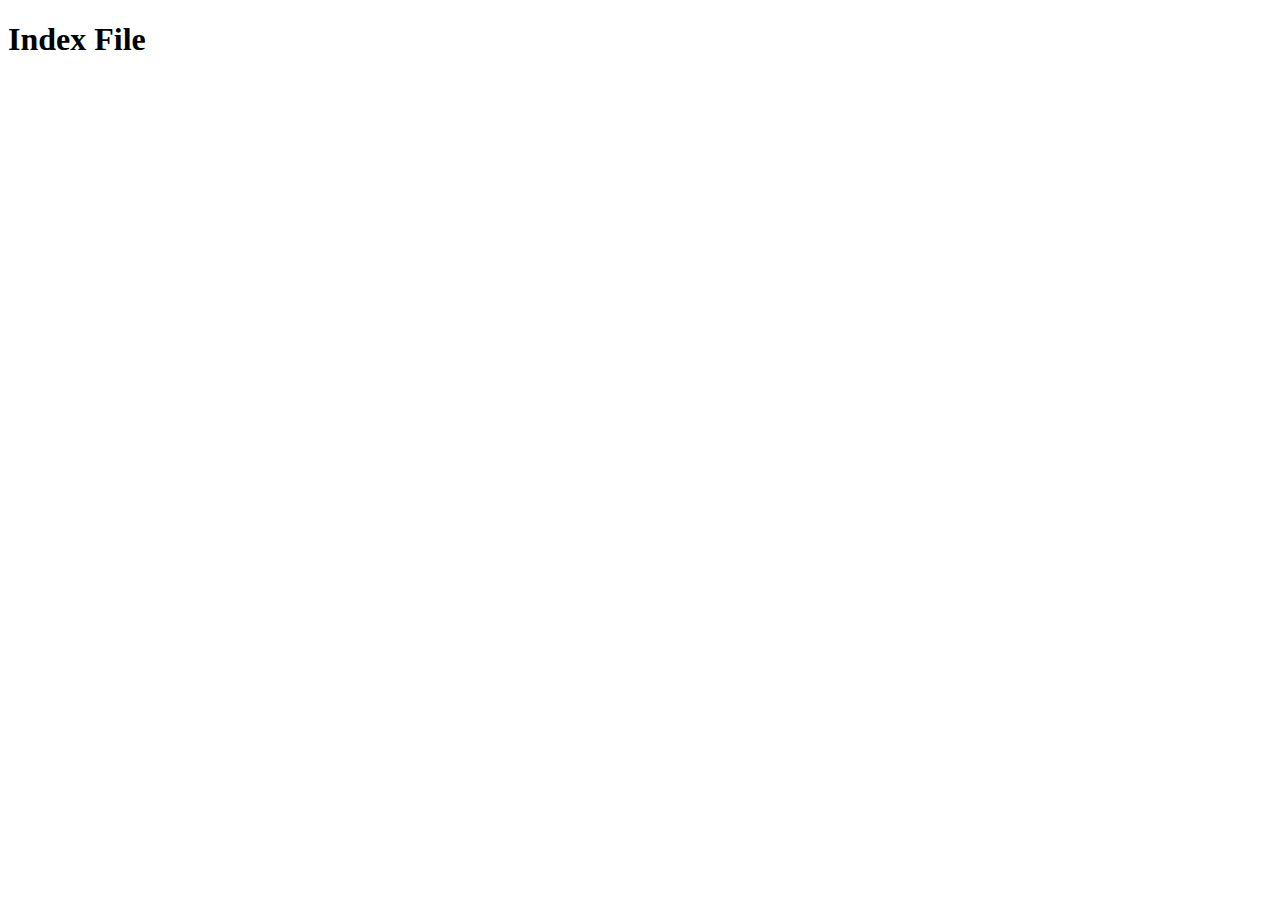
==== index.html @ b42d4096 "add files" ====
<!DOCTYPE html>
<html lang="en">
<head>
    <meta charset="UTF-8">
    <meta name="viewport" content="width=h1, initial-scale=1.0">
    <title>Document</title>
</head>
<body>
    <h1>Index File</h1>
</body>
</html>
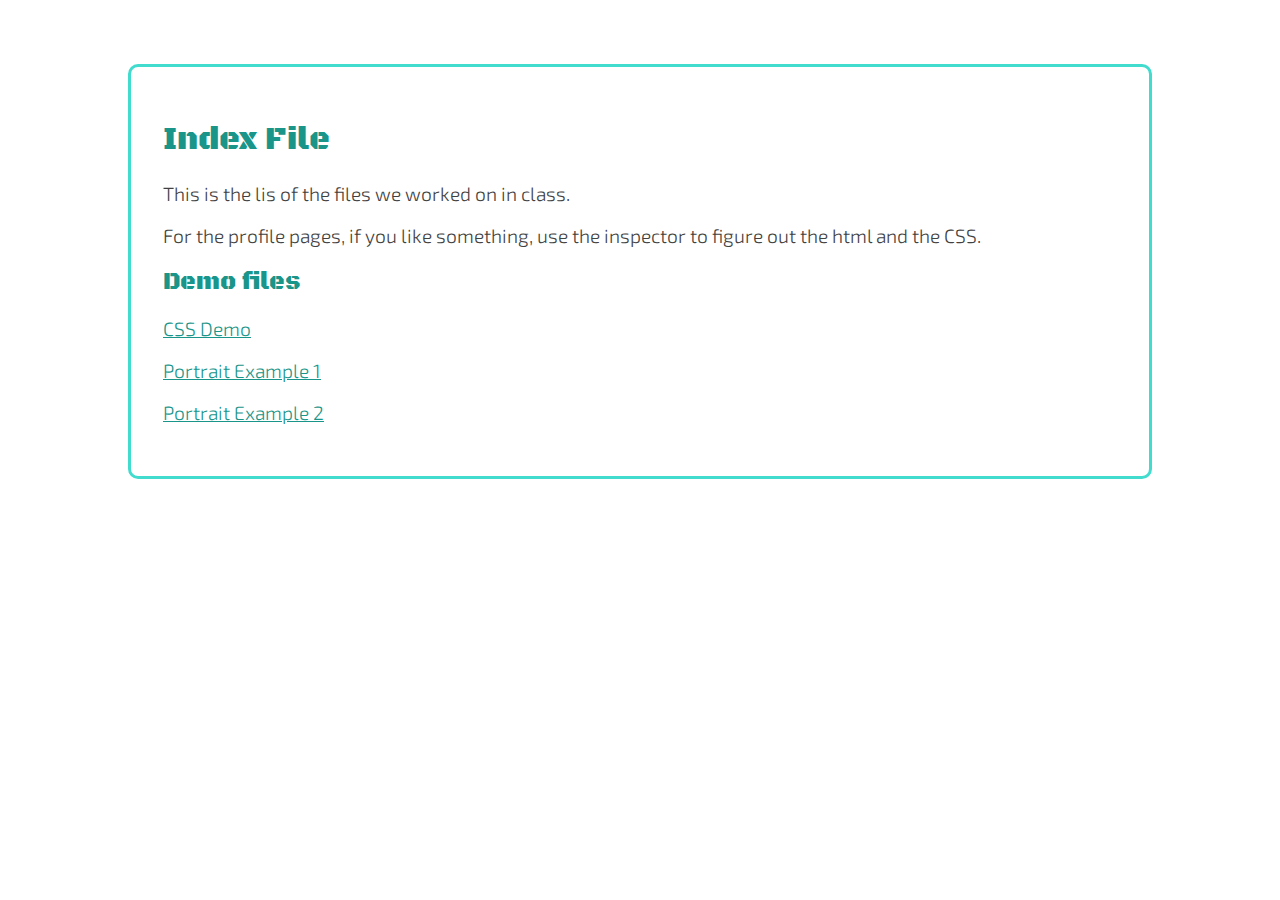
==== commit 64a7880c: "new files" ====
--- a/index.html
+++ b/index.html
@@ -3,9 +3,23 @@
 <head>
     <meta charset="UTF-8">
     <meta name="viewport" content="width=h1, initial-scale=1.0">
-    <title>Document</title>
+    <title>css class files a</title>
+    <link rel="preconnect" href="https://fonts.googleapis.com">
+<link rel="preconnect" href="https://fonts.gstatic.com" crossorigin>
+<link href="https://fonts.googleapis.com/css2?family=Black+Ops+One&family=Exo+2:ital,wght@0,100..900;1,100..900&display=swap" rel="stylesheet">
+    <link rel="stylesheet" href="css/style.css">
 </head>
 <body>
-    <h1>Index File</h1>
+    <div class="wrap">
+        <h1>Index File</h1>
+        <p>This is the lis of the files we worked on in class.</p>
+        <p>For the profile pages, if you like something, use the inspector to figure out the html and the CSS.</p>
+        <h2>Demo files</h2>
+        <p><a href="css-demo.html">CSS Demo</a></p>
+        <p><a href="portrait-1.html">Portrait Example 1</a></p>
+        <p><a href="portrait-2.html">Portrait Example 2</a></p>
+    </div>
+    
+
 </body>
 </html>--- a/css/style.css
+++ b/css/style.css
@@ -0,0 +1,36 @@
+*{
+    box-sizing: border-box;
+}
+body{
+    font-family: "Exo 2", serif;
+    font-optical-sizing: auto;
+    font-weight: 300;
+    color:#414141;
+    font-size: 16px;
+    margin: 0;
+    padding: 0;
+}
+h1,h2,h3,h4,h5,h6{
+    font-family: "Black Ops One", serif;
+  font-weight: 400;
+  font-style: normal;
+  color: #19958a;
+}
+p{
+    font-size: 1.2rem;
+    line-height: 1.2;
+}
+.wrap{
+    width: 80%;
+    margin: 5% auto;
+    padding:2rem;
+    border:solid 3px #42dccf;
+    border-radius: 10px;
+}
+a{
+    color: #19958a;
+}
+a:hover{
+    color: #42dccf;
+    text-decoration: none;
+}
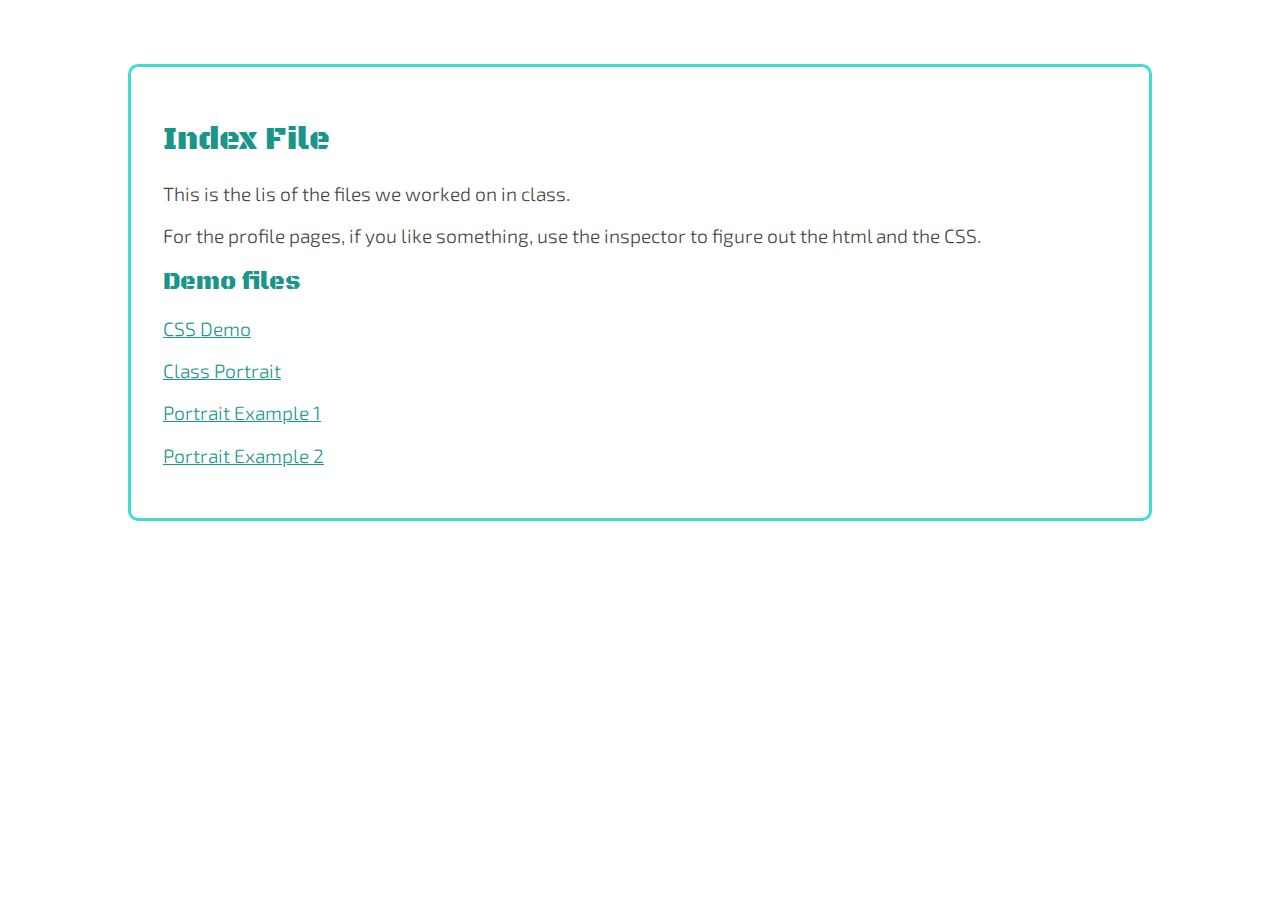
==== commit 4b677d3f: "update" ====
--- a/index.html
+++ b/index.html
@@ -16,6 +16,7 @@
         <p>For the profile pages, if you like something, use the inspector to figure out the html and the CSS.</p>
         <h2>Demo files</h2>
         <p><a href="css-demo.html">CSS Demo</a></p>
+        <p><a href="portrait-basic.html">Class Portrait</a></p>
         <p><a href="portrait-1.html">Portrait Example 1</a></p>
         <p><a href="portrait-2.html">Portrait Example 2</a></p>
     </div>
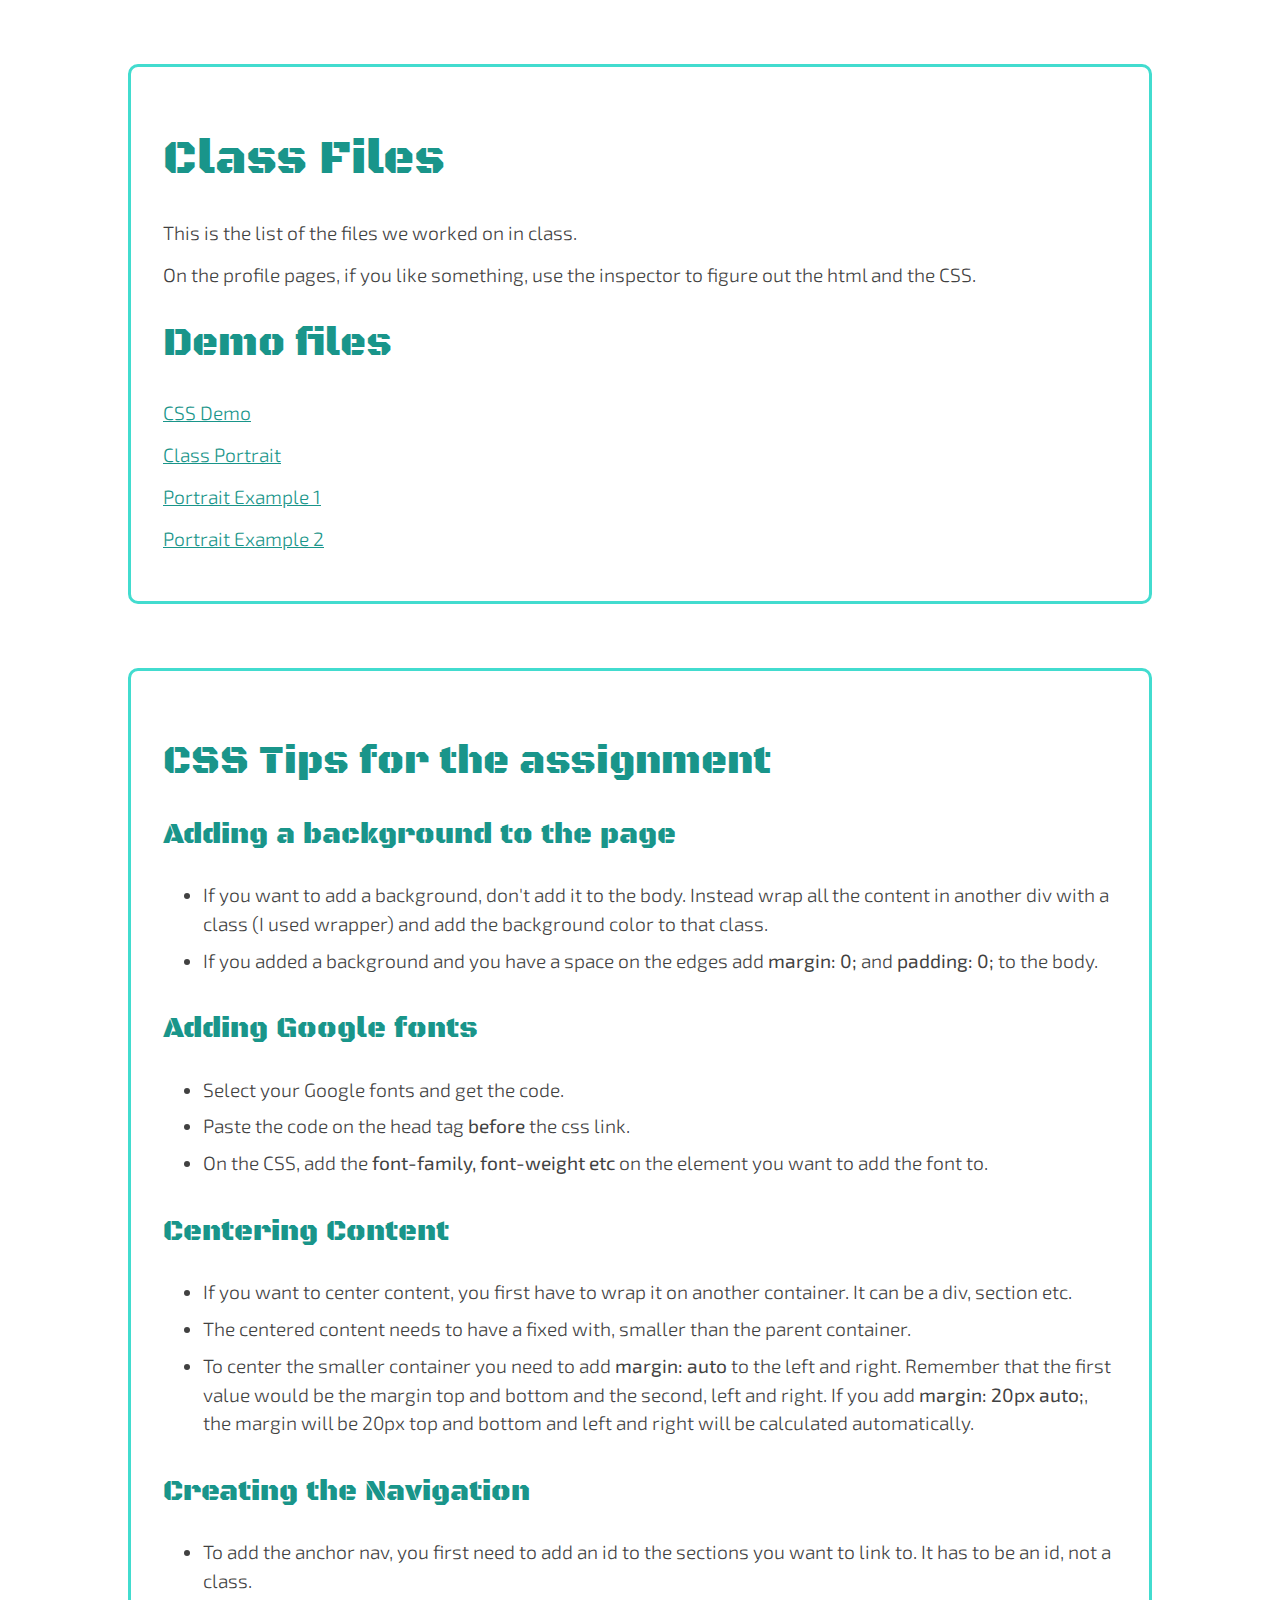
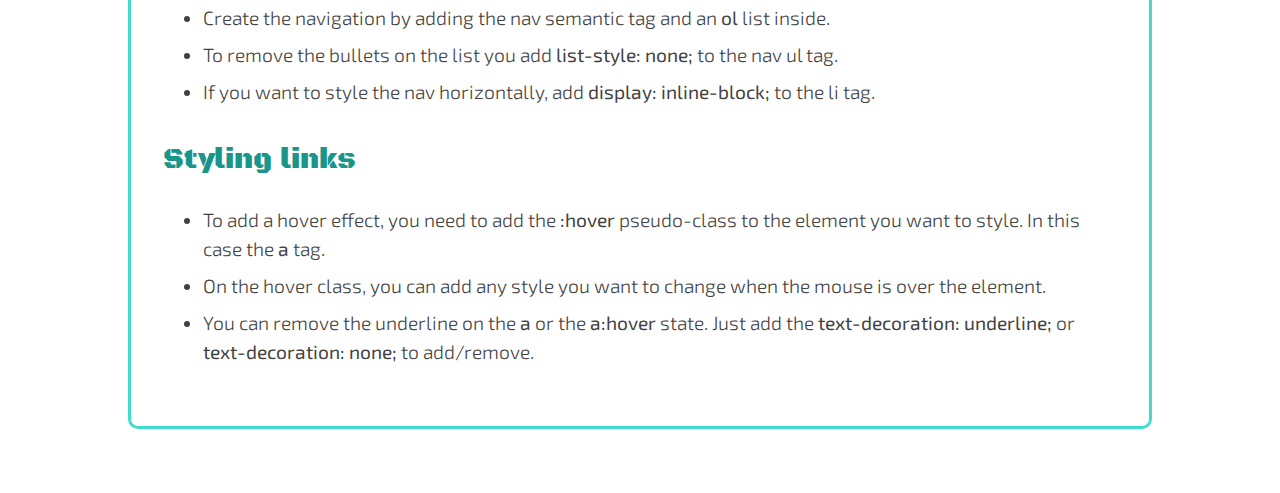
==== commit 91ff5379: "updates" ====
--- a/index.html
+++ b/index.html
@@ -11,16 +11,48 @@
 </head>
 <body>
     <div class="wrap">
-        <h1>Index File</h1>
-        <p>This is the lis of the files we worked on in class.</p>
-        <p>For the profile pages, if you like something, use the inspector to figure out the html and the CSS.</p>
+        <h1>Class Files</h1>
+        <p>This is the list of the files we worked on in class.</p>
+        <p>On the profile pages, if you like something, use the inspector to figure out the html and the CSS.</p>
         <h2>Demo files</h2>
         <p><a href="css-demo.html">CSS Demo</a></p>
         <p><a href="portrait-basic.html">Class Portrait</a></p>
         <p><a href="portrait-1.html">Portrait Example 1</a></p>
         <p><a href="portrait-2.html">Portrait Example 2</a></p>
     </div>
+    <div class="wrap">
+        <h2>CSS Tips for the assignment</h2>
+        <h3>Adding a background to the page</h3>
+        <ul>
+            <li>If you want to add a background, don't add it to the body. Instead wrap all the content in another div with a class (I used wrapper) and add the background color to that class.</li>
+            <li>If you added a background and you have a space on the edges add <b>margin: 0;</b> and <b>padding: 0;</b> to the body.</li>
+        </ul>
+        <h3>Adding Google fonts</h3>
+        <ul>
+            <li>Select your Google fonts and get the code.</li>
+            <li>Paste the code on the head tag <b>before</b> the css link.</li>
+            <li>On the CSS, add the <b>font-family, font-weight etc</b> on the element you want to add the font to.</li>
+        </ul>
+        <h3>Centering Content</h3>
+        <ul>
+            <li>If you want to center content, you first have to wrap it on another container. It can be a div, section etc.</li>
+            <li>The centered content needs to have a fixed with, smaller than the parent container.</li>
+            <li>To center the smaller container you need to add <b>margin: auto</b> to the left and right. Remember that the first value would be the margin top and bottom and the second, left and right. If you add <b>margin: 20px auto;</b>, the margin will be 20px top and bottom and left and right will be calculated automatically.</li>
+        </ul>
+        <h3>Creating the Navigation</h3>
+        <ul>
+            <li>To add the anchor nav, you first need to add an id to the sections you want to link to. It has to be an id, not a class. </li>
+            <li>Create the navigation by adding the nav semantic tag and an <b>ol</b> list inside.</li>
+            <li>To remove the bullets on the list you add <b>list-style: none;</b> to the nav ul tag.</li>
+            <li>If you want to style the nav horizontally, add <b>display: inline-block;</b> to the li tag.</li>
+        </ul>
+        <h3>Styling links</h3>
+        <ul>
+            <li>To add a hover effect, you need to add the <b>:hover</b> pseudo-class to the element you want to style. In this case the <b>a</b> tag.</li>
+            <li>On the hover class, you can add any style you want to change when the mouse is over the element.</li>
+            <li>You can remove the underline on the <b>a</b> or the <b>a:hover</b> state. Just add the <b>text-decoration: underline;</b> or <b>text-decoration: none;</b> to add/remove.</li>
+        </ul>
     
-
+    </div>
 </body>
 </html>--- a/css/style.css
+++ b/css/style.css
@@ -9,15 +9,25 @@
     font-size: 16px;
     margin: 0;
     padding: 0;
+    font-size: 1.2rem;
+    line-height: 1.2;
 }
 h1,h2,h3,h4,h5,h6{
-    font-family: "Black Ops One", serif;
+  font-family: "Black Ops One", serif;
   font-weight: 400;
   font-style: normal;
   color: #19958a;
 }
-p{
-    font-size: 1.2rem;
+h1{
+    font-size: 3rem;
+    line-height: 1.2;
+}
+h2{
+    font-size: 2.5rem;
+    line-height: 1.2;
+}
+h3{
+    font-size: 1.8rem;
     line-height: 1.2;
 }
 .wrap{
@@ -34,3 +44,8 @@
     color: #42dccf;
     text-decoration: none;
 }
+ul li{
+    padding-bottom: .5rem;
+    line-height: 1.5;
+}
+
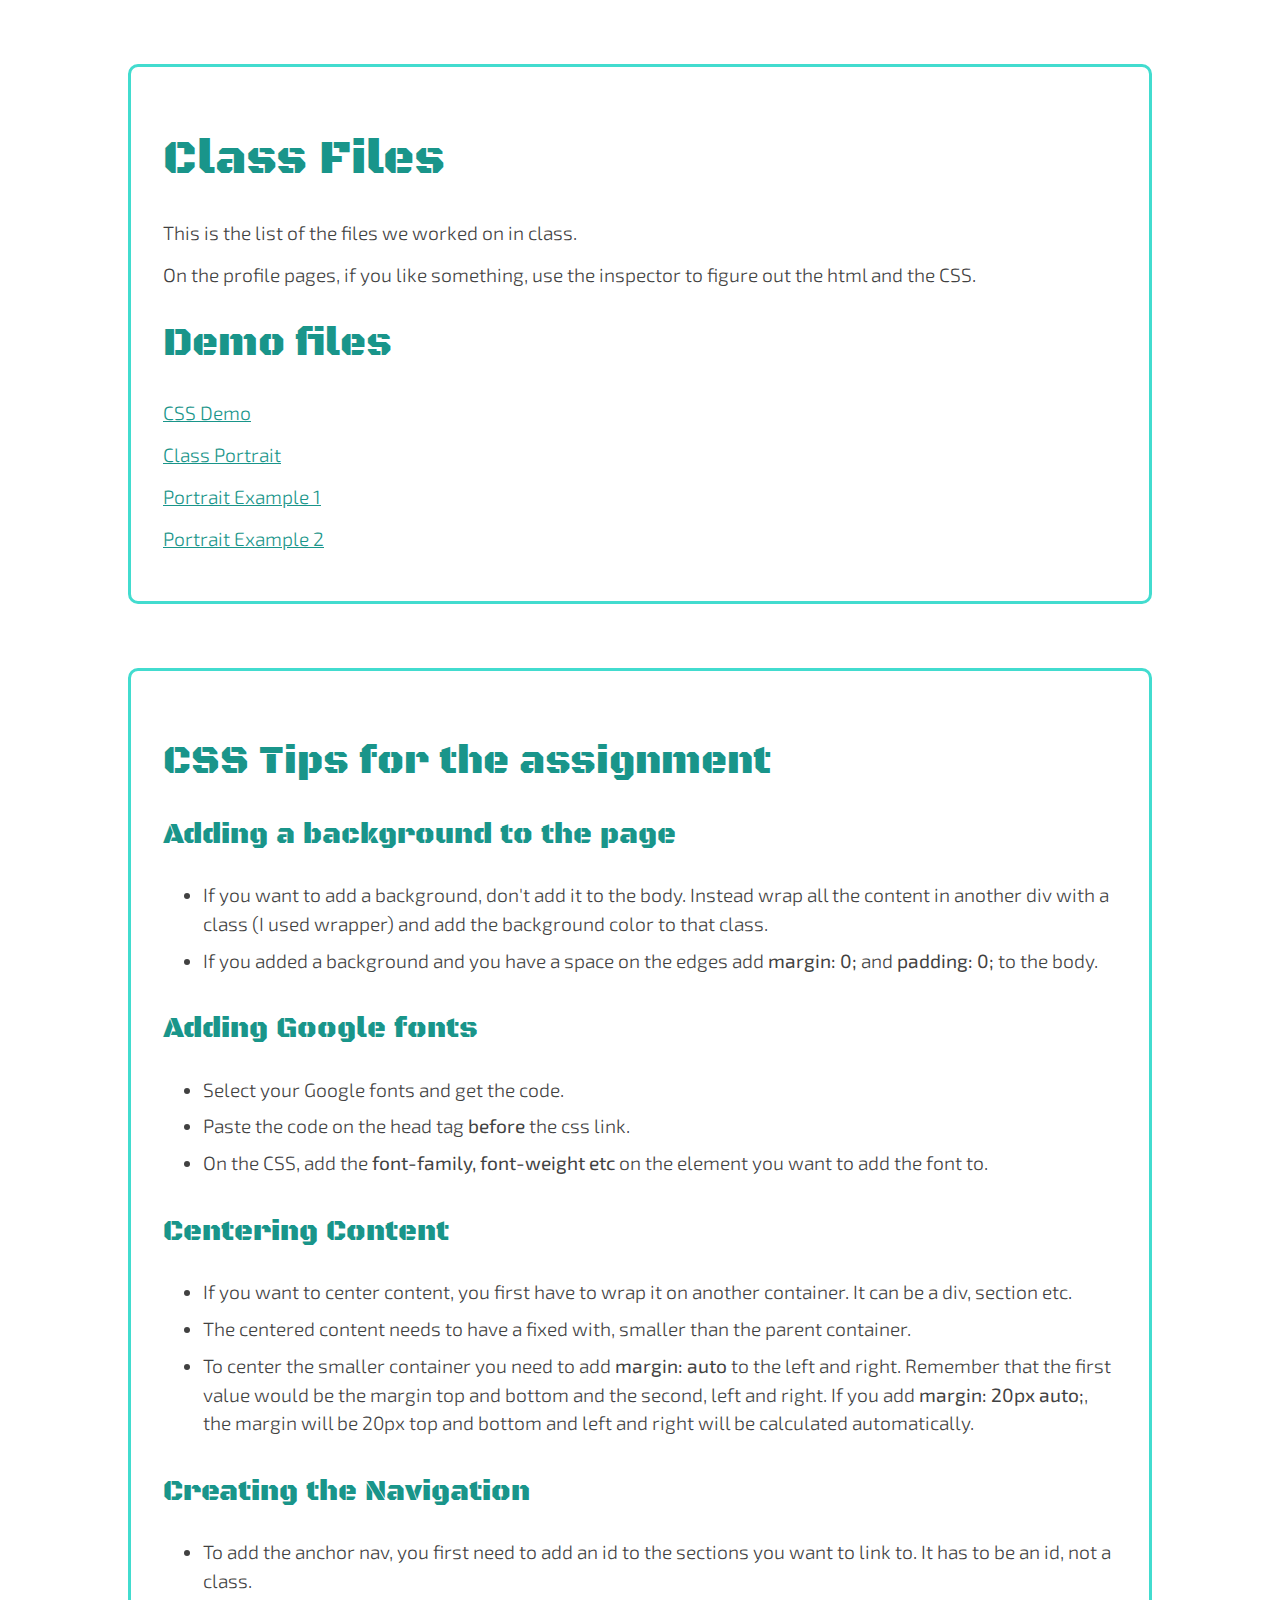
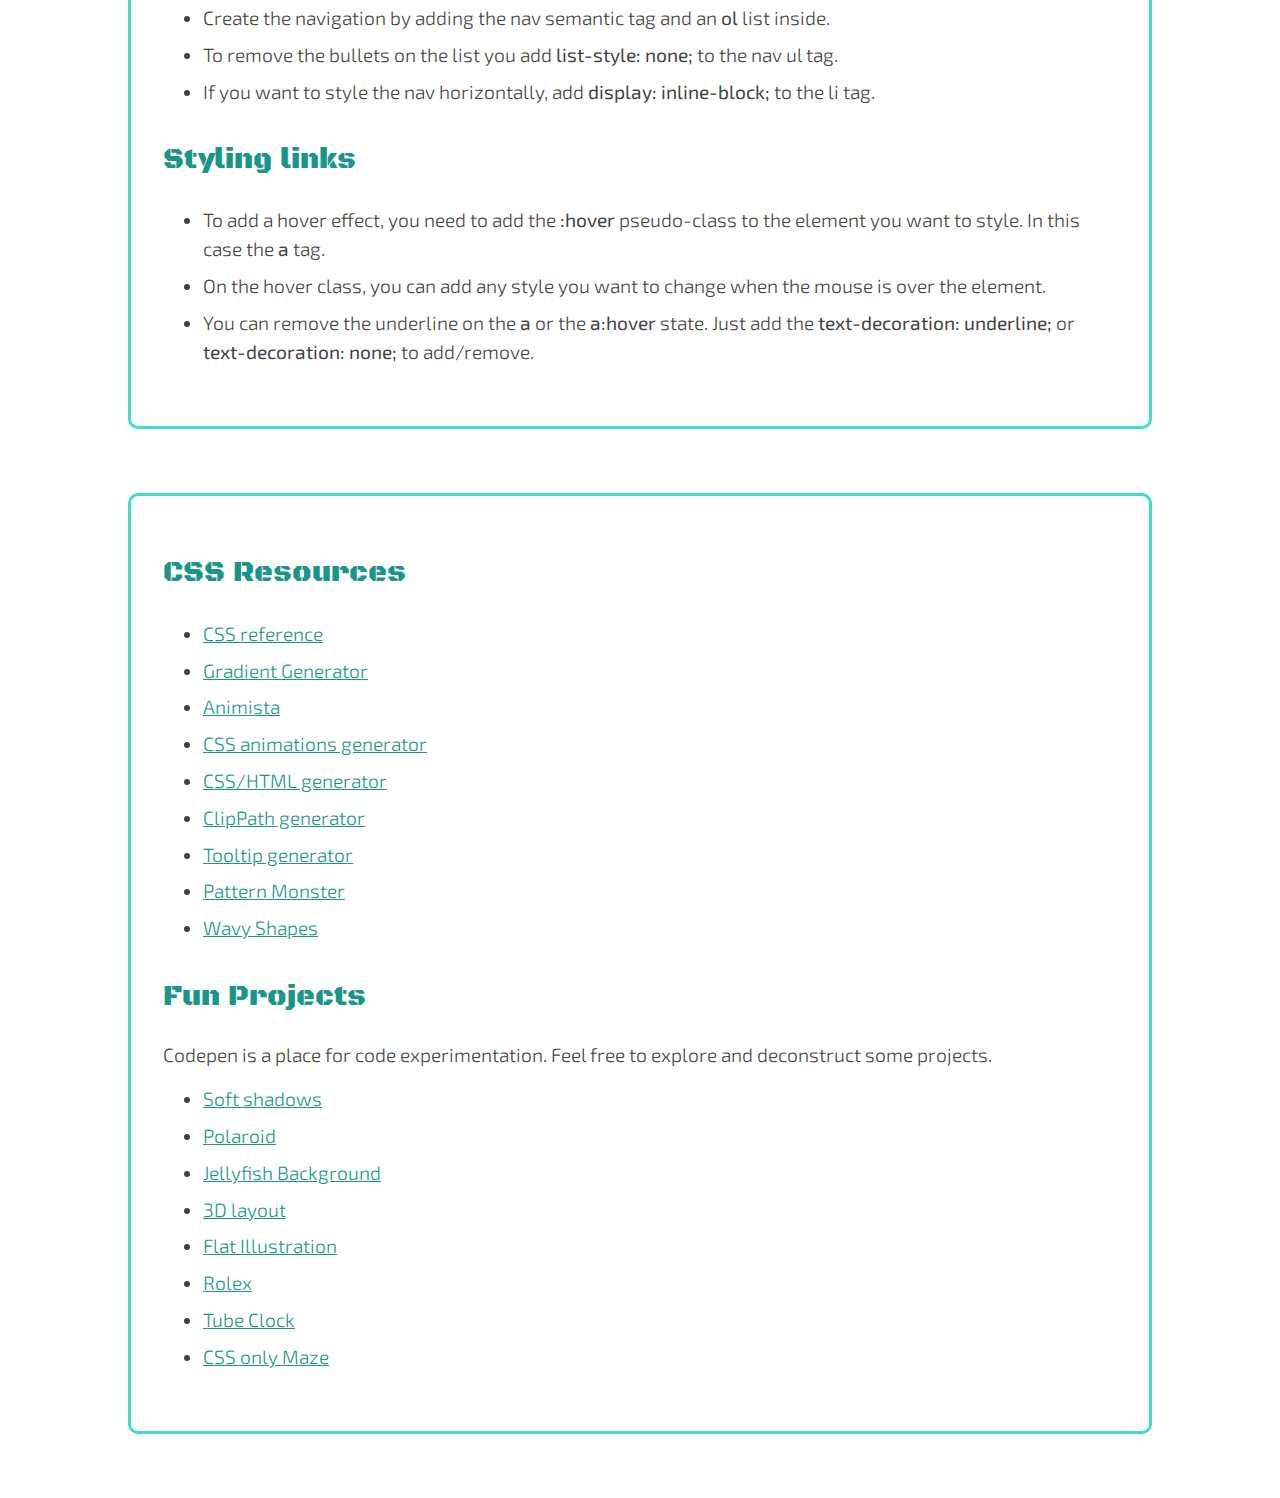
==== commit ee914b4a: "links updates" ====
--- a/index.html
+++ b/index.html
@@ -3,7 +3,7 @@
 <head>
     <meta charset="UTF-8">
     <meta name="viewport" content="width=h1, initial-scale=1.0">
-    <title>css class files a</title>
+    <title>css class files b</title>
     <link rel="preconnect" href="https://fonts.googleapis.com">
 <link rel="preconnect" href="https://fonts.gstatic.com" crossorigin>
 <link href="https://fonts.googleapis.com/css2?family=Black+Ops+One&family=Exo+2:ital,wght@0,100..900;1,100..900&display=swap" rel="stylesheet">
@@ -51,8 +51,33 @@
             <li>To add a hover effect, you need to add the <b>:hover</b> pseudo-class to the element you want to style. In this case the <b>a</b> tag.</li>
             <li>On the hover class, you can add any style you want to change when the mouse is over the element.</li>
             <li>You can remove the underline on the <b>a</b> or the <b>a:hover</b> state. Just add the <b>text-decoration: underline;</b> or <b>text-decoration: none;</b> to add/remove.</li>
-        </ul>
-    
+        </ul> 
+    </div>
+    <div class="wrap">
+        <h3>CSS Resources</h3>
+        <ul>
+            <li><a href="https://developer.mozilla.org/en-US/docs/Web/CSS/Reference">CSS reference</a></li>
+            <li><a href="https://cssgradient.io">Gradient Generator</a></li>
+            <li><a href="https://animista.net/">Animista</a></li>
+            <li><a href="https://www.theappguruz.com/tag-tools/web/CSSAnimations/">CSS animations generator</a></li>
+            <li><a href="https://webcode.tools/">CSS/HTML generator</a></li>
+            <li><a href="https://bennettfeely.com/clippy/">ClipPath generator</a></li>
+            <li><a href="https://www.cssportal.com/css-tooltip-generator/">Tooltip generator</a></li>
+            <li><a href="https://pattern.monster">Pattern Monster</a></li>
+            <li><a href="https://css-generators.com/wavy-shapes/">Wavy Shapes</a></li>
+          </ul>
+          <h3>Fun Projects</h3>
+          <p>Codepen is a place for code experimentation. Feel free to explore and deconstruct some projects.</p>
+          <ul>
+            <li><a href="https://codepen.io/davidkpiano/pen/aqNZxX">Soft shadows</a></li>
+            <li><a href="https://codepen.io/fossheim/pen/xxboBzO">Polaroid</a></li>
+            <li><a href="https://codepen.io/psyloute/pen/PoxeQgP">Jellyfish Background</a></li>
+            <li><a href="https://codepen.io/Taluska/details/NWLEbjJ">3D layout</a></li>
+            <li><a href="https://codepen.io/mariosmaselli/pen/yLzLgN">Flat Illustration</a></li>
+            <li><a href="https://codepen.io/psarmiento/pen/oNVPvKa?editors=1100">Rolex</a></li>
+            <li><a href="https://codepen.io/psarmiento/pen/PoVYoPN">Tube Clock</a></li>
+            <li><a href="https://codepen.io/ivorjetski/pen/poQpveN">CSS only Maze</a></li>
+          </ul>
     </div>
 </body>
 </html>